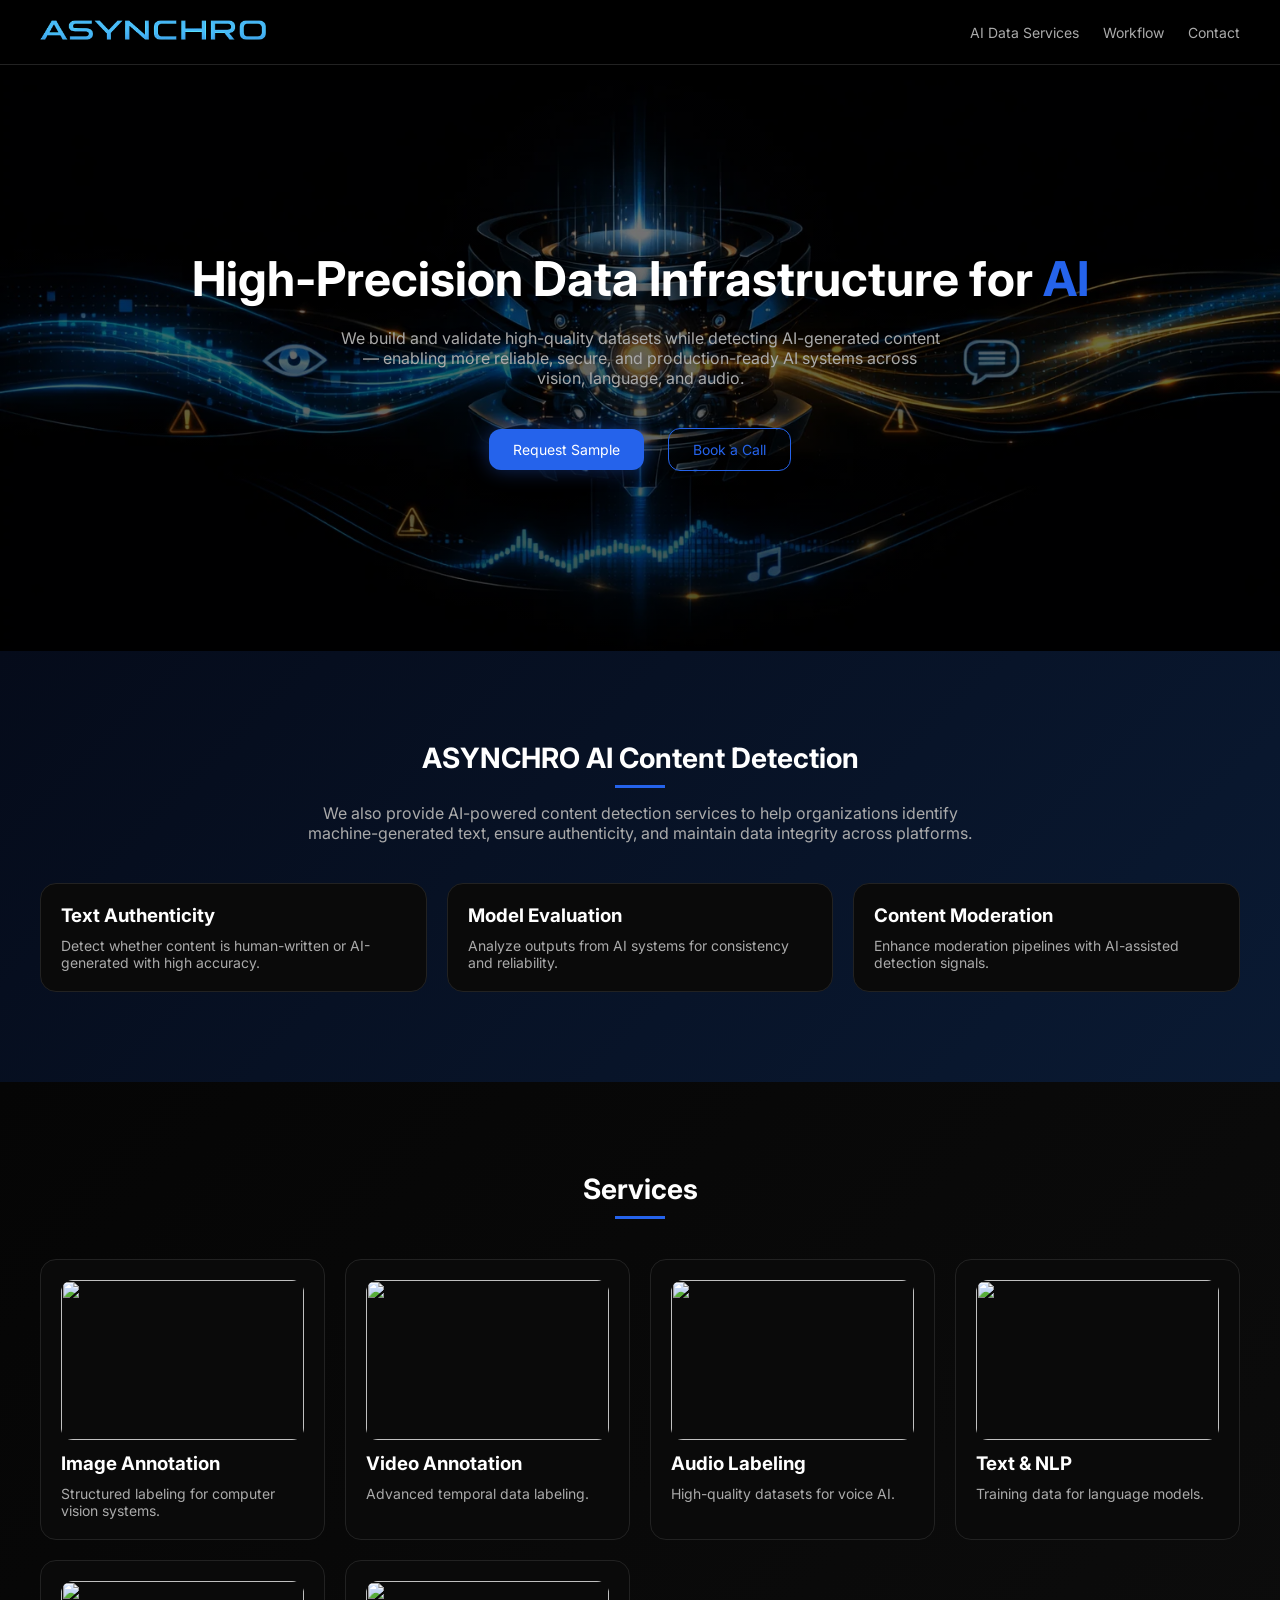
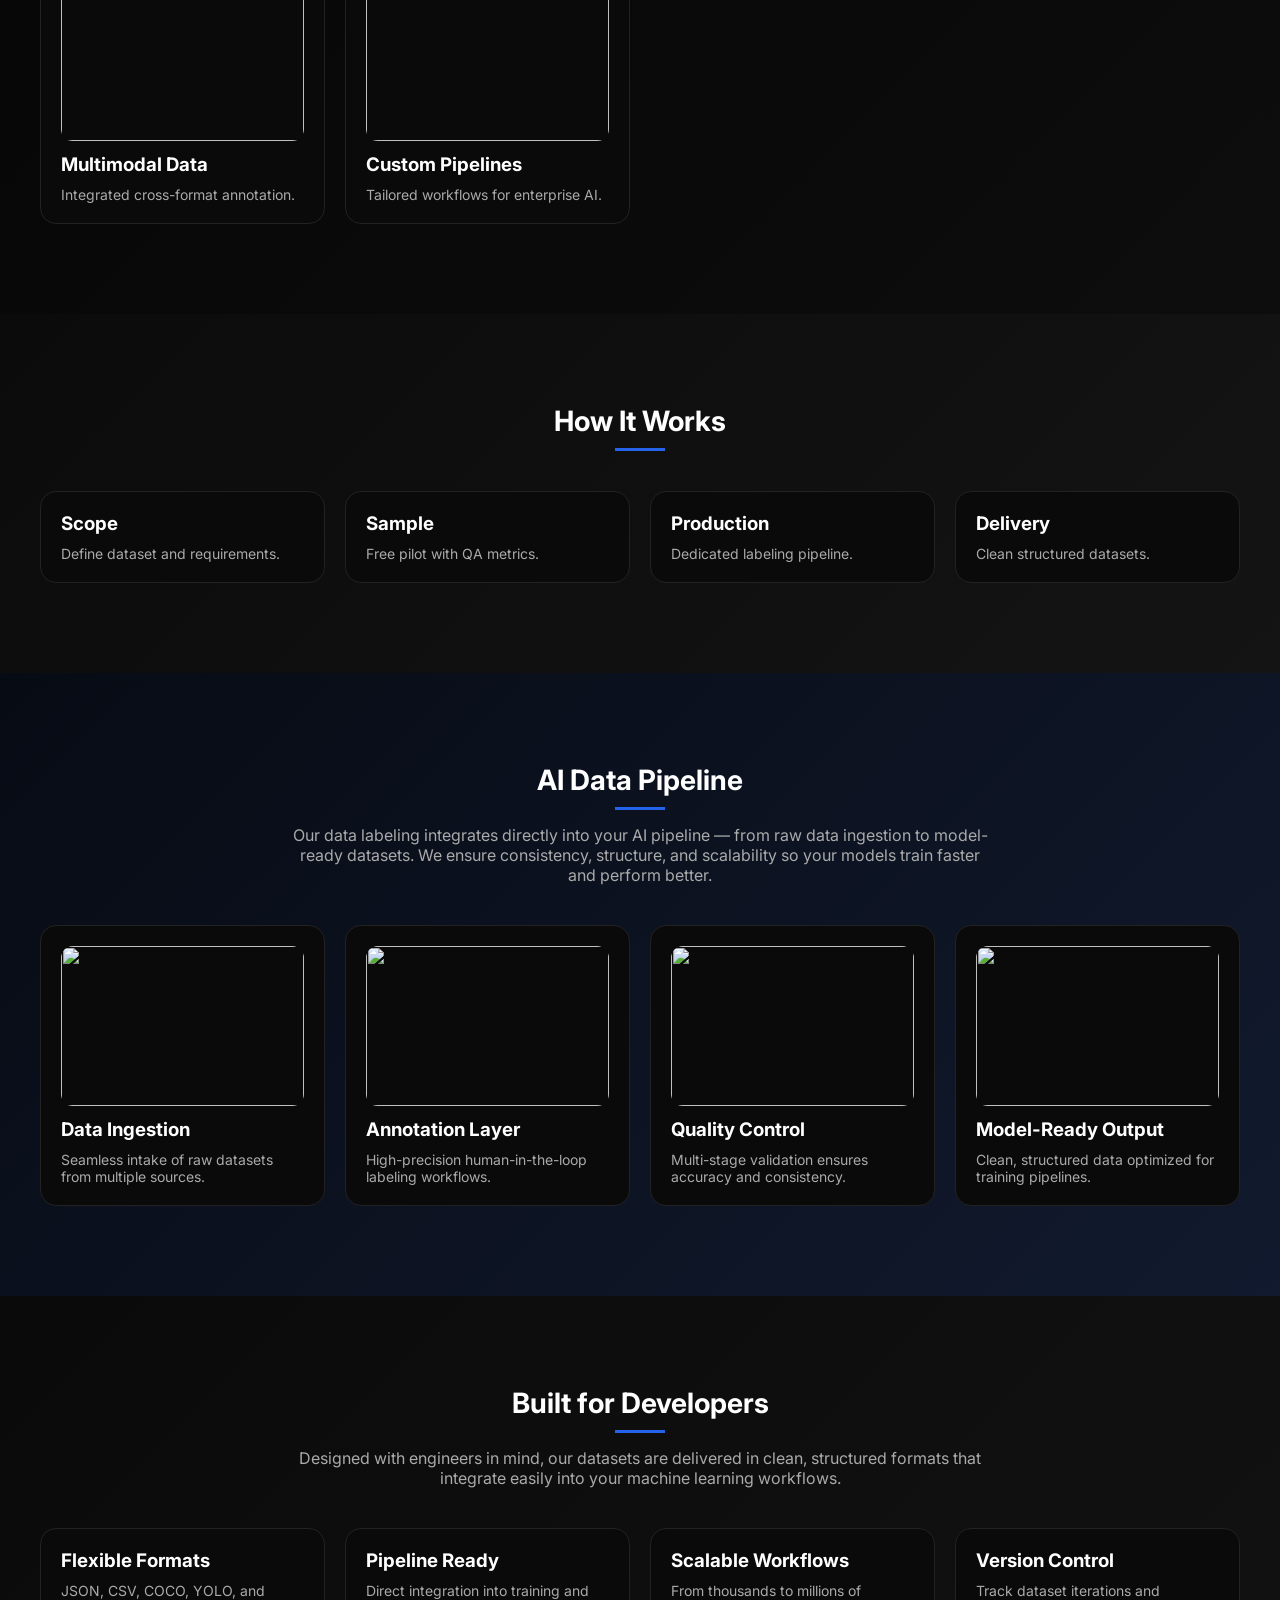
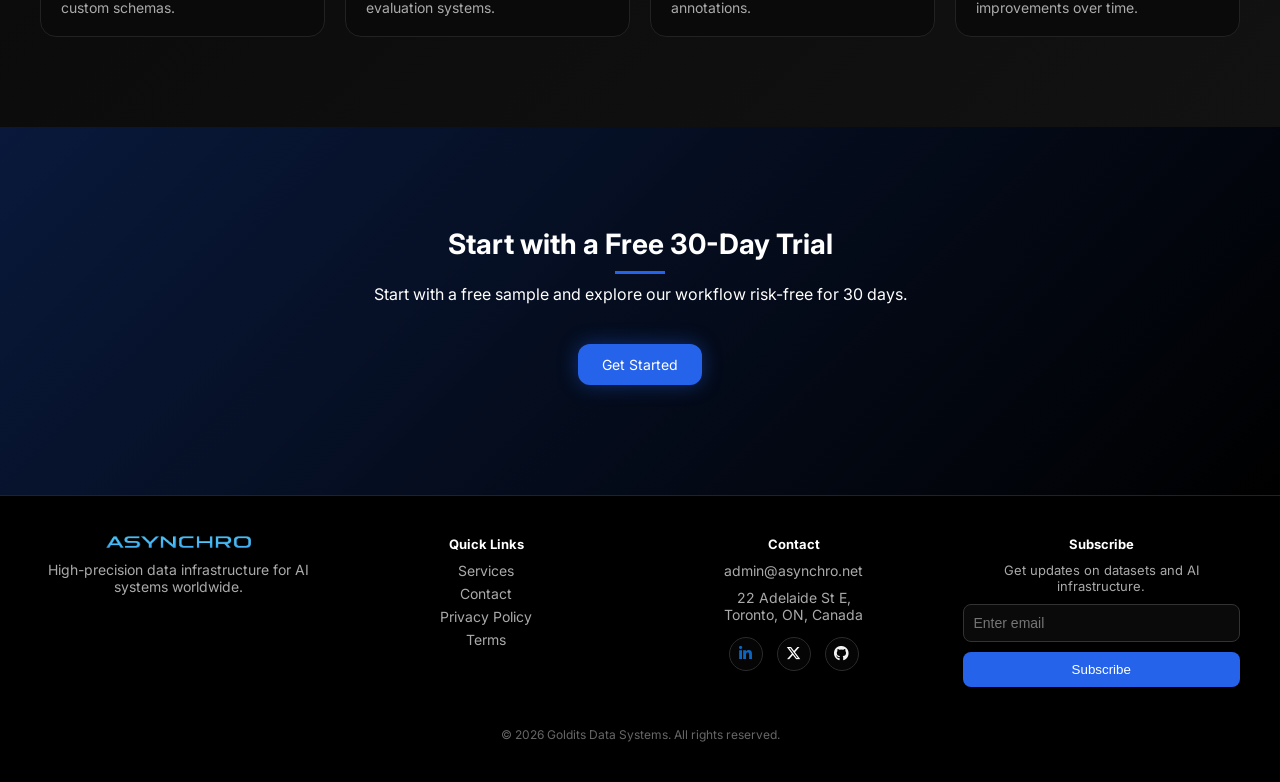
==== index.html @ 9f6fddb2 "Initial site import" ====
<!DOCTYPE html>
<html lang="en">
<head>
  <meta charset="UTF-8" />
  <meta name="viewport" content="width=device-width, initial-scale=1.0" />
  <title>Goldits Data Systems</title>
  <link rel="icon" type="image/png" href="./asynup.png" />
  <meta property="og:image" content="./asynup.png" />
  <meta property="og:type" content="website" />
  <meta name="twitter:card" content="summary_large_image" />
  <meta name="twitter:image" content="./asynup.png" />
  <link rel="stylesheet" href="style.css" />
  <link rel="stylesheet" href="https://cdnjs.cloudflare.com/ajax/libs/font-awesome/6.5.2/css/all.min.css" />
  <link href="https://fonts.googleapis.com/css2?family=Inter:wght@300;400;500;600&display=swap" rel="stylesheet">
</head>
<body>

  <nav>
    <a href="./index.html">
      <img src="./asynclog.png" alt="Logo" style="height:20px;" />
    </a>
    <div>
      <a href="#services" class="nav-link">AI Data Services</a>
      <a href="#process" class="nav-link">Workflow</a>
      <a href="./contact.html" class="nav-link">Contact</a>
    </div>
  </nav>

  <section class="hero">
  <div class="container">
    <h1>High-Precision Data Infrastructure for <span style="color:#2563eb;">AI</span></h1>
    <p style="text-align:center; margin-left:auto; margin-right:auto;">
      We build and validate high-quality datasets while detecting AI-generated content — enabling more reliable, secure, and production-ready AI systems across vision, language, and audio.
    </p>
    <div class="buttons">
      <a href="./contact.html" class="btn primary">Request Sample</a>
      <a href="./contact.html" class="btn secondary">Book a Call</a>
    </div>
  </div>
  </section>

  <section id="ai-detector">
  <div class="container">
    <h2>ASYNCHRO AI Content Detection</h2>
    <p style="color:#aaa; max-width:700px; margin:15px auto 0 auto; text-align:center;">
      We also provide AI-powered content detection services to help organizations identify machine-generated text, ensure authenticity, and maintain data integrity across platforms.
    </p>

    <div class="grid">
      <div class="card">
        <h3>Text Authenticity</h3>
        <p>Detect whether content is human-written or AI-generated with high accuracy.</p>
      </div>
      
      <div class="card">
        <h3>Model Evaluation</h3>
        <p>Analyze outputs from AI systems for consistency and reliability.</p>
      </div>
      <div class="card">
        <h3>Content Moderation</h3>
        <p>Enhance moderation pipelines with AI-assisted detection signals.</p>
      </div>
    </div>
  </div>
  </section>

  <section id="services">
  <div class="container">
    <h2>Services</h2>
  <div class="grid">
    <div class="card">
      <img src="https://images.unsplash.com/photo-1555949963-aa79dcee981c?q=80&w=800&auto=format&fit=crop" style="width:100%; border-radius:12px; margin-bottom:12px;" />
      <h3>Image Annotation</h3>
      <p>Structured labeling for computer vision systems.</p>
    </div>

    <div class="card">
      <img src="https://images.unsplash.com/photo-1551288049-bebda4e38f71?q=80&w=800&auto=format&fit=crop" style="width:100%; border-radius:12px; margin-bottom:12px;" />
      <h3>Video Annotation</h3>
      <p>Advanced temporal data labeling.</p>
    </div>

    <div class="card">
      <img src="https://images.unsplash.com/photo-1581092580497-e0d23cbdf1dc?q=80&w=800&auto=format&fit=crop" style="width:100%; border-radius:12px; margin-bottom:12px;" />
      <h3>Audio Labeling</h3>
      <p>High-quality datasets for voice AI.</p>
    </div>

    <div class="card">
      <img src="https://images.unsplash.com/photo-1526374965328-7f61d4dc18c5?q=80&w=800&auto=format&fit=crop" style="width:100%; border-radius:12px; margin-bottom:12px;" />
      <h3>Text & NLP</h3>
      <p>Training data for language models.</p>
    </div>

    <div class="card">
      <img src="https://images.unsplash.com/photo-1555949963-aa79dcee981c?q=80&w=800&auto=format&fit=crop" style="width:100%; border-radius:12px; margin-bottom:12px;" />
      <h3>Multimodal Data</h3>
      <p>Integrated cross-format annotation.</p>
    </div>

    <div class="card">
      <img src="https://images.unsplash.com/photo-1518770660439-4636190af475?q=80&w=800&auto=format&fit=crop" style="width:100%; border-radius:12px; margin-bottom:12px;" />
      <h3>Custom Pipelines</h3>
      <p>Tailored workflows for enterprise AI.</p>
    </div>
  </div>
  </div>
  </section>

  <section id="process">
  <div class="container">
    <h2>How It Works</h2>
    <div class="grid">
      <div class="card"><h3>Scope</h3><p>Define dataset and requirements.</p></div>
      <div class="card"><h3>Sample</h3><p>Free pilot with QA metrics.</p></div>
      <div class="card"><h3>Production</h3><p>Dedicated labeling pipeline.</p></div>
      <div class="card"><h3>Delivery</h3><p>Clean structured datasets.</p></div>
    </div>
  </div>
  </section>

  <section id="pipeline">
  <div class="container">
    <h2>AI Data Pipeline</h2>
    <p style="color:#aaa; max-width:700px; margin:15px auto 0 auto; text-align:center;">
      Our data labeling integrates directly into your AI pipeline — from raw data ingestion to model-ready datasets. We ensure consistency, structure, and scalability so your models train faster and perform better.
    </p>

    <div class="grid">
      <div class="card">
        <img src="https://images.unsplash.com/photo-1558494949-ef010cbdcc31?q=80&w=800&auto=format&fit=crop" style="width:100%; border-radius:12px; margin-bottom:12px;" />
        <h3>Data Ingestion</h3>
        <p>Seamless intake of raw datasets from multiple sources.</p>
      </div>

      <div class="card">
        <img src="https://images.unsplash.com/photo-1555949963-aa79dcee981c?q=80&w=800&auto=format&fit=crop" style="width:100%; border-radius:12px; margin-bottom:12px;" />
        <h3>Annotation Layer</h3>
        <p>High-precision human-in-the-loop labeling workflows.</p>
      </div>

      <div class="card">
        <img src="https://images.unsplash.com/photo-1581092580497-e0d23cbdf1dc?q=80&w=800&auto=format&fit=crop" style="width:100%; border-radius:12px; margin-bottom:12px;" />
        <h3>Quality Control</h3>
        <p>Multi-stage validation ensures accuracy and consistency.</p>
      </div>

      <div class="card">
        <img src="https://images.unsplash.com/photo-1526374965328-7f61d4dc18c5?q=80&w=800&auto=format&fit=crop" style="width:100%; border-radius:12px; margin-bottom:12px;" />
        <h3>Model-Ready Output</h3>
        <p>Clean, structured data optimized for training pipelines.</p>
      </div>
    </div>
  </div>
  </section>

  <section id="developers">
  <div class="container">
    <h2>Built for Developers</h2>
    <p style="color:#aaa; max-width:700px; margin:15px auto 0 auto; text-align:center;">
      Designed with engineers in mind, our datasets are delivered in clean, structured formats that integrate easily into your machine learning workflows.
    </p>

    <div class="grid">
      <div class="card"><h3>Flexible Formats</h3><p>JSON, CSV, COCO, YOLO, and custom schemas.</p></div>
      <div class="card"><h3>Pipeline Ready</h3><p>Direct integration into training and evaluation systems.</p></div>
      <div class="card"><h3>Scalable Workflows</h3><p>From thousands to millions of annotations.</p></div>
      <div class="card"><h3>Version Control</h3><p>Track dataset iterations and improvements over time.</p></div>
    </div>
  </div>
  </section>

  <section class="cta">
  <div class="container">
    <h2>Start with a Free 30-Day Trial</h2>
    <p style="text-align:center;">Start with a free sample and explore our workflow risk-free for 30 days.</p>
    <div class="buttons">
      <a href="./contact.html" class="btn primary">Get Started</a>
    </div>
  </div>
  </section>

  <footer id="contact">
  <div class="footer-grid">

    <div class="footer-col">
      <img src="./asynclog.png" alt="Logo" style="height:12.84px; margin-bottom:10px;" />
      <p>High-precision data infrastructure for AI systems worldwide.</p>
    </div>

    <div class="footer-col">
      <h4>Quick Links</h4>
      <a href="#services">Services</a><br/>
      <a href="./contact.html">Contact</a><br/>
      <a href="./policy.html">Privacy Policy</a><br/>
      <a href="./terms.html">Terms</a>
    </div>

    <div class="footer-col">
      <h4>Contact</h4>
      <p>admin@asynchro.net</p>
      <p style="margin-top:10px;">
        22 Adelaide St E,<br/>
        Toronto, ON, Canada
      </p>
      <div class="social-links" style="margin-top:14px;">
        <a href="#" aria-label="LinkedIn"><i class="fa-brands fa-linkedin-in" aria-hidden="true"></i></a>
        <a href="#" aria-label="X"><i class="fa-brands fa-x-twitter" aria-hidden="true"></i></a>
        <a href="#" aria-label="GitHub"><i class="fa-brands fa-github" aria-hidden="true"></i></a>
      </div>
    </div>

    <div class="footer-col">
      <h4>Subscribe</h4>
      <p style="color:#aaa; font-size:13px;">Get updates on datasets and AI infrastructure.</p>
      <form>
        <input type="email" placeholder="Enter email" />
        <button type="submit">Subscribe</button>
      </form>
    </div>

  </div>

  <div style="text-align:center; margin-top:40px; color:#666; font-size:12px;">
    © 2026 Goldits Data Systems. All rights reserved.
  </div>
</footer>

</body>
</html>
---- style.css ----
* {
  margin: 0;
  padding: 0;
  box-sizing: border-box;
}

body {
  font-family: 'Inter', sans-serif;
  background: #000;
  color: #fff;
  padding-top: 80px;
}

:root {
  --blue: #2563eb;
  --blue-light: #3b82f6;
  --white: #ffffff;
  --black: #000000;
}

a {
  text-decoration: none;
  color: inherit;
}

nav {
  position: fixed;
  top: 0;
  left: 0;
  width: 100%;
  display: flex;
  justify-content: space-between;
  align-items: center;
  padding: 20px 40px;
  border-bottom: 1px solid #222;
  background: rgba(0, 0, 0, 0.9);
  backdrop-filter: blur(10px);
  z-index: 1000;
}

nav h1 {
  font-size: 20px;
  font-weight: 600;
}

nav div a {
  margin-left: 20px;
  font-size: 14px;
  color: #aaa;
}

section {
  padding: 80px 20px;
  width: 100%;
}

.container {
  max-width: 1200px;
  margin: 0 auto;
}

.hero {
  position: relative;
  text-align: center;
  padding: 170px 20px;
  background: linear-gradient(rgba(0,0,0,0.5), rgba(0,0,0,0.68)),
    url('./herobg.webp');
  background-size: cover;
  background-position: center;
  width: 100%;
}

.hero h1 {
  font-size: 48px;
  line-height: 1.2;
  text-shadow: 0 2px 12px rgba(0, 0, 0, 0.45);
}

.hero p {
  margin-top: 20px;
  color: #aaa;
  max-width: 600px;
  margin-left: auto;
  margin-right: auto;
  text-shadow: 0 1px 8px rgba(0, 0, 0, 0.4);
}

.contact-hero {
  padding: 85px 20px;
}

.compact-hero {
  padding: 85px 20px;
}

.buttons {
  margin-top: 30px;
}

.btn {
  padding: 12px 24px;
  border-radius: 12px;
  margin: 10px;
  display: inline-block;
  font-size: 14px;
}

.primary {
  background: var(--blue);
  color: var(--white);
  box-shadow: 0 0 20px rgba(37, 99, 235, 0.4);
}

.secondary {
  border: 1px solid var(--blue);
  color: var(--blue);
}

.grid {
  display: grid;
  grid-template-columns: repeat(auto-fit, minmax(250px, 1fr));
  gap: 20px;
  margin-top: 40px;
}

.card {
  padding: 20px;
  border: 1px solid #222;
  border-radius: 16px;
  background: #0a0a0a;
  transition: 0.3s;
  overflow: hidden;
}

.card:hover {
  transform: translateY(-6px);
  border-color: var(--blue);
  box-shadow: 0 10px 30px rgba(37, 99, 235, 0.2);
}

.card h3 {
  margin-bottom: 10px;
}

.card p {
  color: #aaa;
  font-size: 14px;
}

.card img {
  height: 160px;
  object-fit: cover;
  display: block;
}

.cta {
  text-align: center;
  background: linear-gradient(135deg, rgba(37,99,235,0.25), rgba(0,0,0,1));
  padding-top: 100px;
  padding-bottom: 100px;
}

footer {
  border-top: 1px solid #222;
  text-align: center;
  padding: 40px;
  color: #777;
  font-size: 13px;
}

.btn:hover {
  opacity: 0.95;
  transform: translateY(-2px);
}

.secondary:hover {
  background: var(--blue);
  color: var(--white);
}

h2 {
  font-size: 28px;
  margin-bottom: 10px;
  text-align: center;
}

h2::after {
  content: '';
  display: block;
  width: 50px;
  height: 3px;
  background: var(--blue);
  margin: 10px auto 0 auto;
}

/* SECTION BACKGROUNDS */

#ai-detector {
  background: linear-gradient(135deg, #050b1a, #0a1a33);
  padding-top: 90px;
  padding-bottom: 90px;
}

#pipeline {
  background: linear-gradient(135deg, #070b14, #111a2e);
  padding-top: 90px;
  padding-bottom: 90px;
}

#developers {
  background: linear-gradient(135deg, #0a0a0a, #121212);
  padding-top: 90px;
  padding-bottom: 90px;
}

#services {
  background: linear-gradient(135deg, #050505, #0d0d0d);
  padding-top: 90px;
  padding-bottom: 90px;
}

#process {
  background: linear-gradient(135deg, #0b0b0b, #141414);
  padding-top: 90px;
  padding-bottom: 90px;
}

.footer-grid {
  display: grid;
  grid-template-columns: repeat(auto-fit, minmax(200px, 1fr));
  gap: 30px;
  max-width: 1200px;
  margin: auto;
}

.footer-col h4 {
  margin-bottom: 10px;
  color: #fff;
}

.footer-col a {
  color: #aaa;
  font-size: 14px;
  display: inline-block;
  margin-bottom: 6px;
}

.footer-col a:hover {
  color: var(--blue);
}

.social-links a {
  width: 34px;
  height: 34px;
  margin-right: 10px;
  border: 1px solid #2b2b2b;
  border-radius: 999px;
  display: inline-flex;
  align-items: center;
  justify-content: center;
  font-size: 15px;
  background: rgba(255, 255, 255, 0.02);
  transition: border-color 0.2s ease, color 0.2s ease, transform 0.2s ease;
}

.social-links a:last-child {
  margin-right: 0;
}

.social-links a:hover {
  transform: translateY(-1px);
  border-color: var(--blue);
}

.social-links a[aria-label="LinkedIn"] {
  color: #0a66c2;
}

.social-links a[aria-label="X"] {
  color: #ffffff;
}

.social-links a[aria-label="GitHub"] {
  color: #f5f5f5;
}

.footer-col p {
  color: #aaa;
  font-size: 14px;
}

.footer-col input {
  width: 100%;
  padding: 10px;
  margin-top: 10px;
  border-radius: 8px;
  border: 1px solid #333;
  background: #0a0a0a;
  color: #fff;
}

.footer-col button {
  margin-top: 10px;
  padding: 10px 15px;
  width: 100%;
  border: none;
  border-radius: 8px;
  background: var(--blue);
  color: white;
  cursor: pointer;
}

.footer-col button:hover {
  opacity: 0.9;
}

.nav-link {
  position: relative;
  padding: 6px 0;
  transition: 0.3s;
}

.nav-link::after {
  content: '';
  position: absolute;
  left: 0;
  bottom: -4px;
  width: 0%;
  height: 2px;
  background: var(--blue);
  transition: 0.3s;
}

.nav-link:hover {
  color: var(--white);
}

.nav-link:hover::after {
  width: 100%;
}

form input,
form textarea {
  width: 100%;
  padding: 12px;
  margin-top: 10px;
  border-radius: 8px;
  border: 1px solid #333;
  background: #0a0a0a;
  color: #fff;
  font-size: 14px;
}

form textarea {
  resize: none;
}
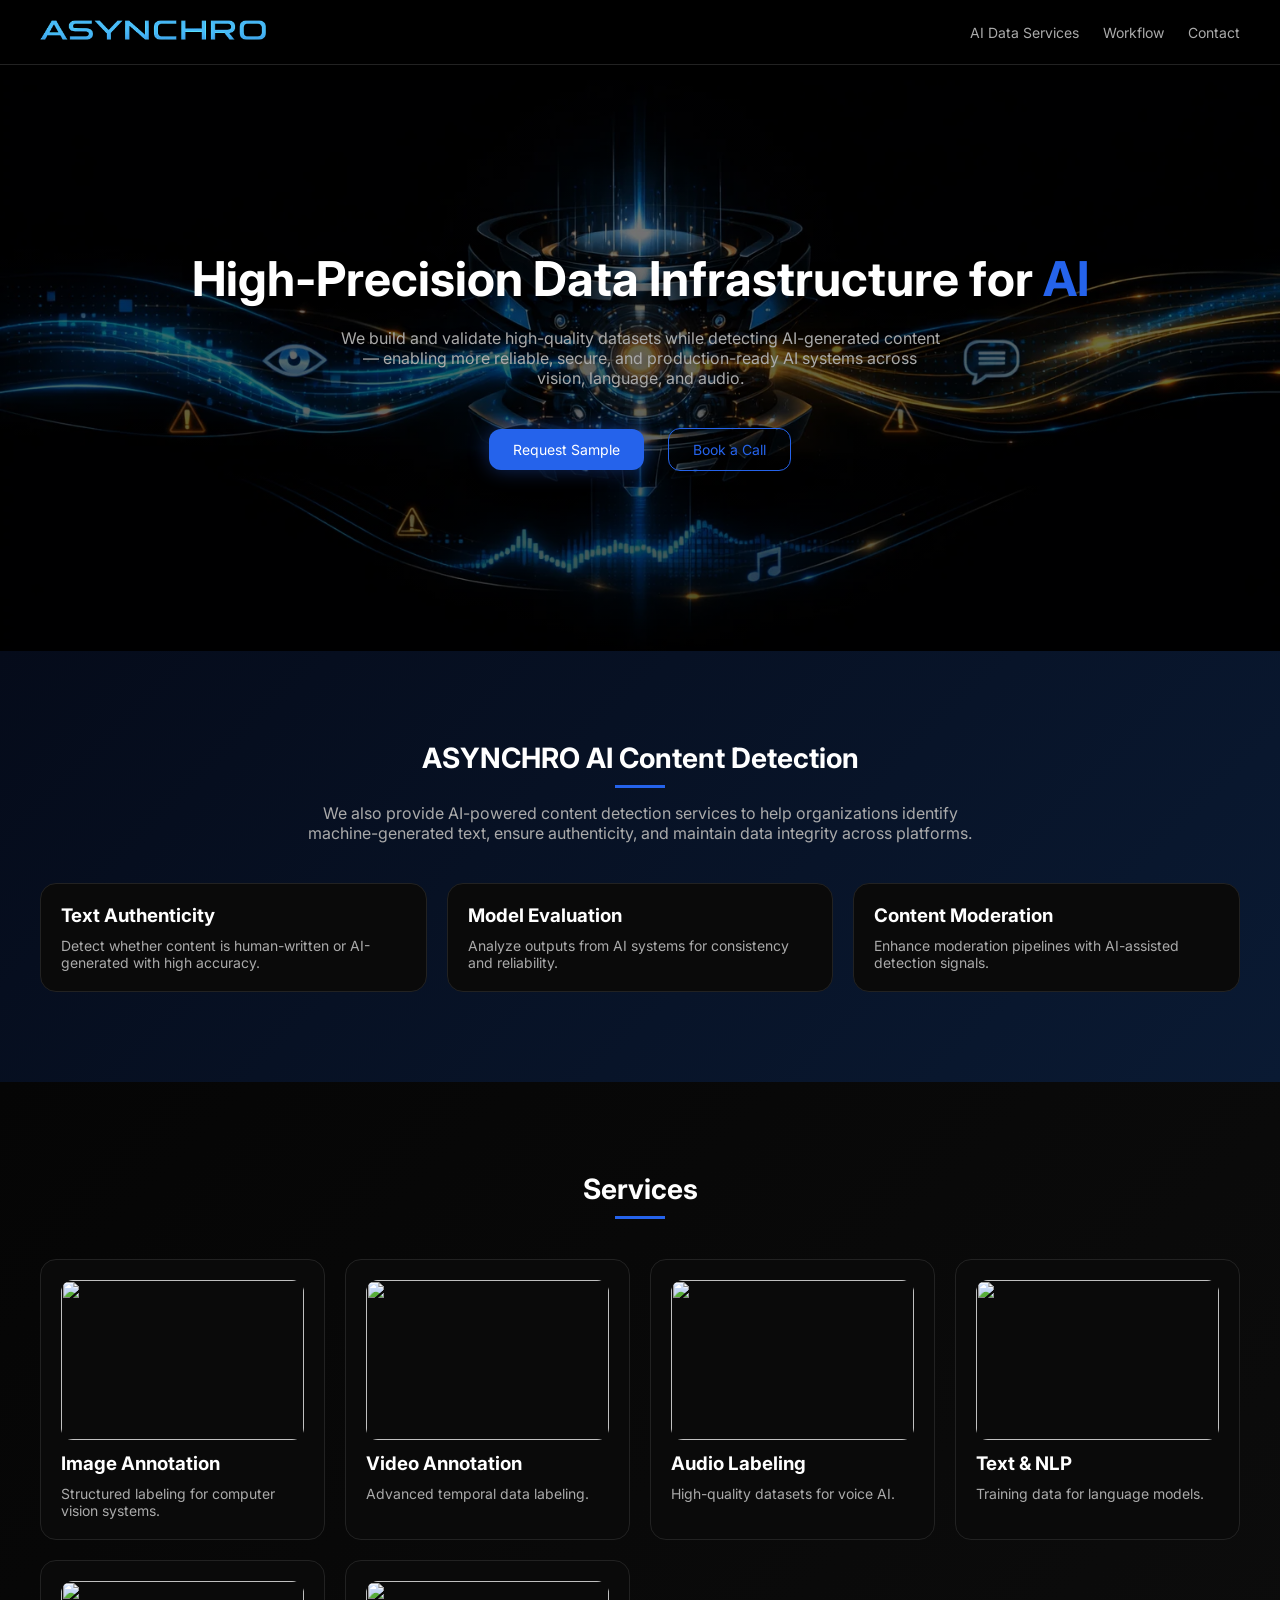
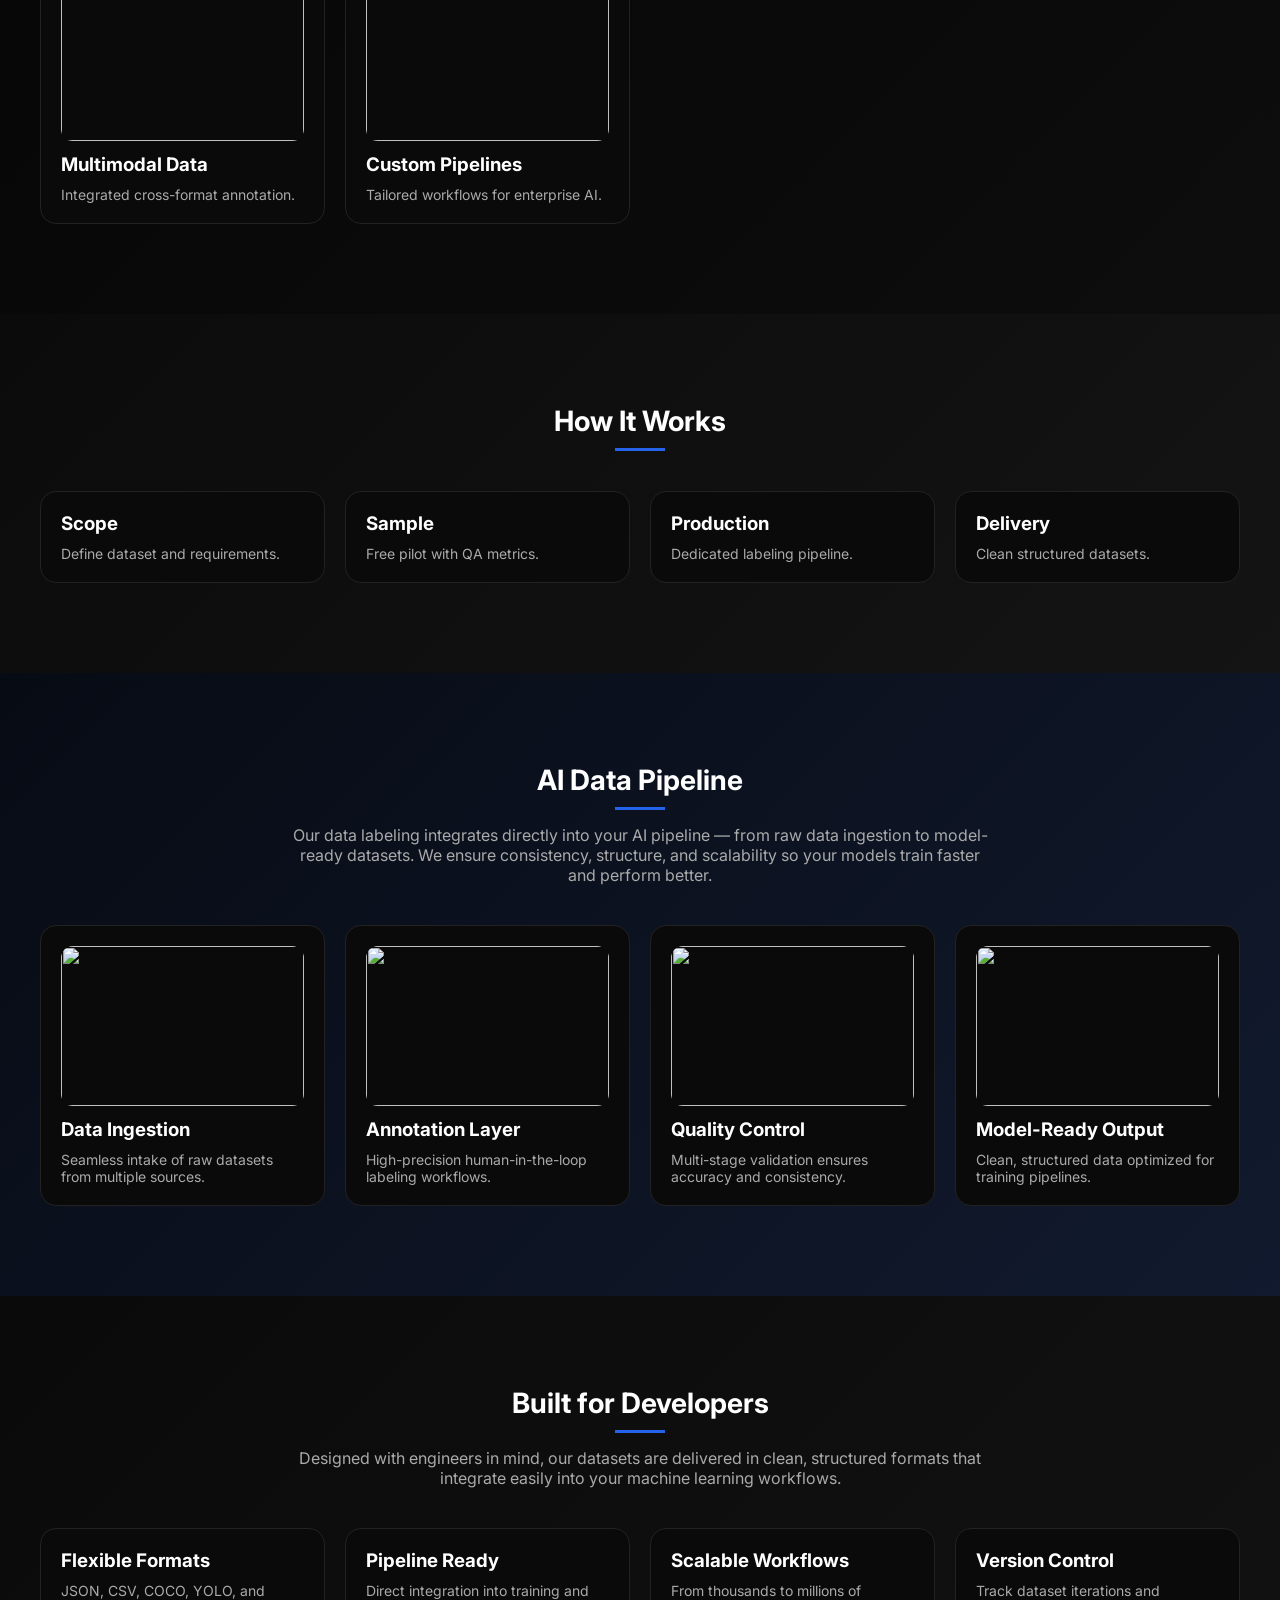
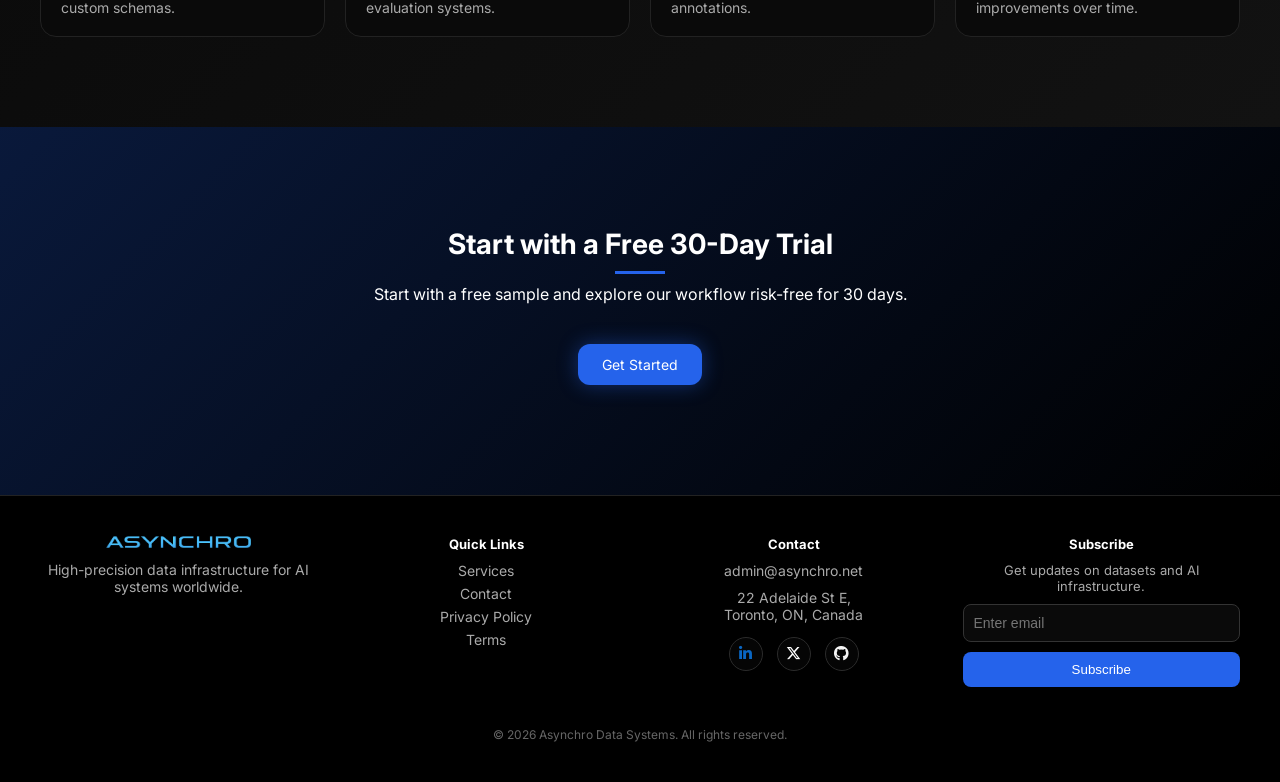
==== commit c337d22a: "Update branding and site content" ====
--- a/index.html
+++ b/index.html
@@ -3,7 +3,7 @@
 <head>
   <meta charset="UTF-8" />
   <meta name="viewport" content="width=device-width, initial-scale=1.0" />
-  <title>Goldits Data Systems</title>
+  <title>Asynchro Data Systems</title>
   <link rel="icon" type="image/png" href="./asynup.png" />
   <meta property="og:image" content="./asynup.png" />
   <meta property="og:type" content="website" />
@@ -222,7 +222,7 @@
   </div>
 
   <div style="text-align:center; margin-top:40px; color:#666; font-size:12px;">
-    © 2026 Goldits Data Systems. All rights reserved.
+    © 2026 Asynchro Data Systems. All rights reserved.
   </div>
 </footer>
 
